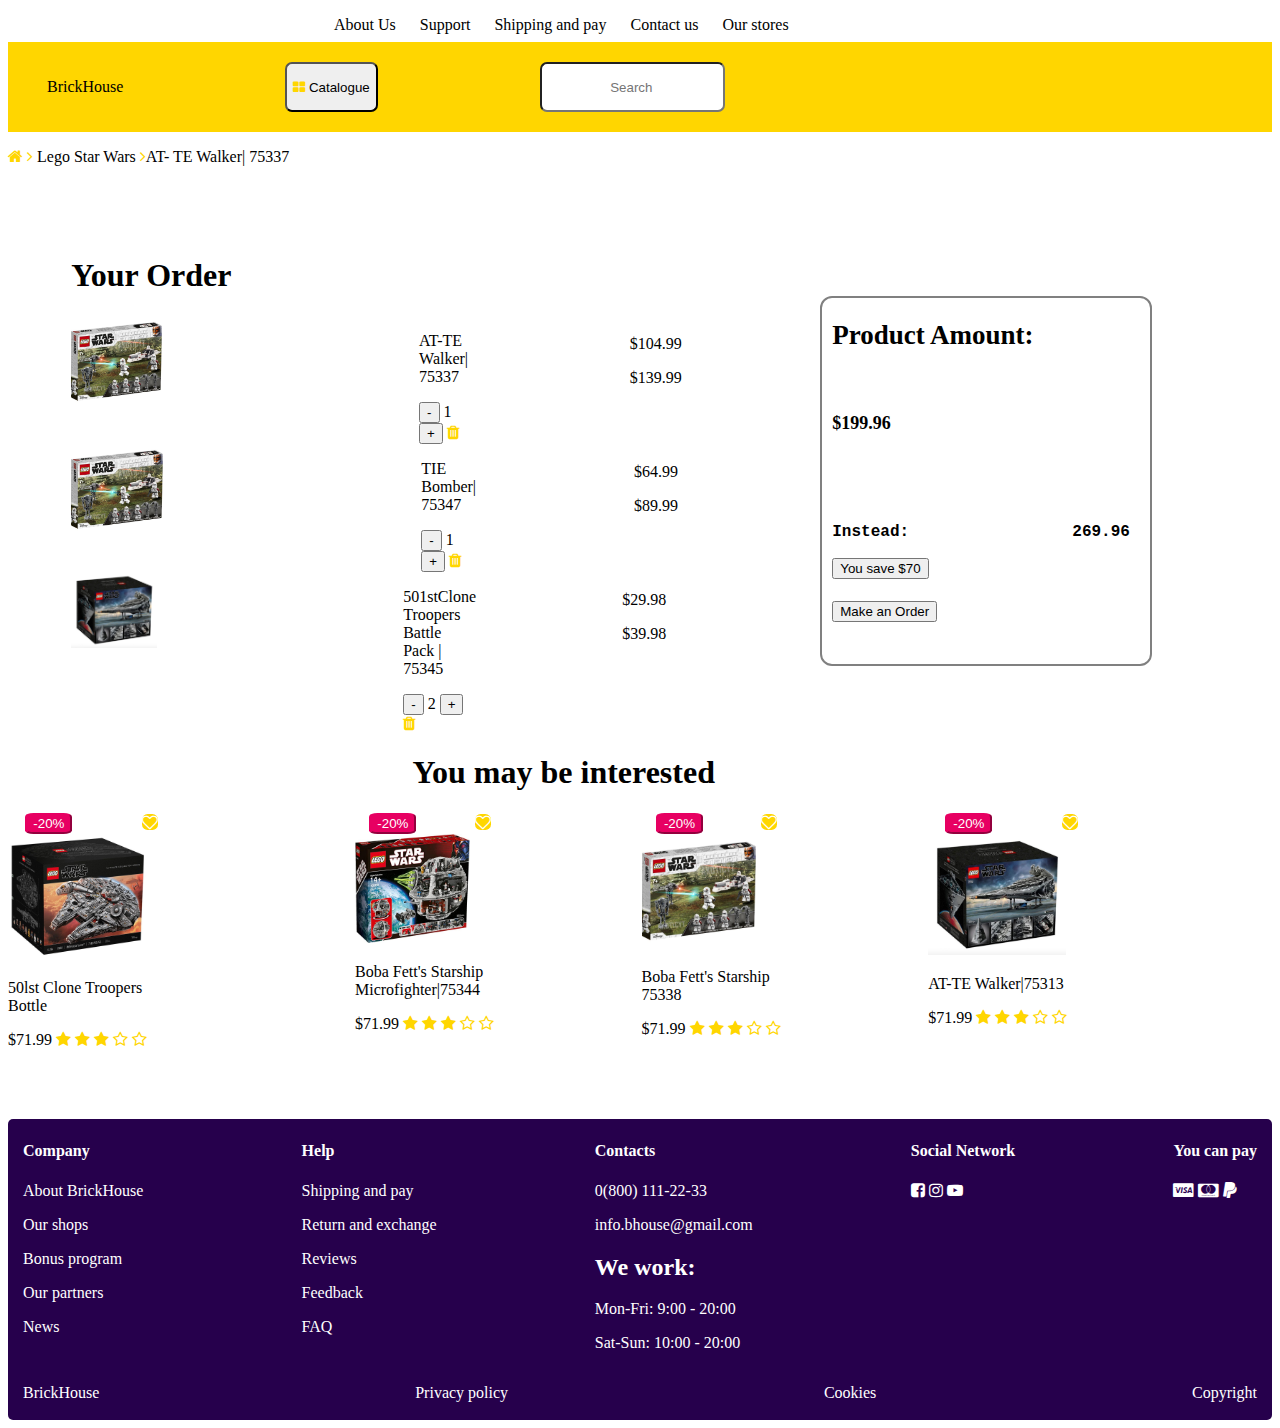
==== product-page-2/index.html @ 492277da "Product page" ====
<!DOCTYPE html>
<html lang="en">
<head>
    <meta charset="UTF-8">
    <meta http-equiv="X-UA-Compatible" content="IE=edge">
    <meta name="viewport" content="width=device-width, initial-scale=1.0">
    <title>Product-Page-2</title>
    <link rel="stylesheet" href="style.css">
    <link rel="stylesheet" href="https://cdnjs.cloudflare.com/ajax/libs/font-awesome/4.7.0/css/font-awesome.min.css">

</head>
<body>
    <div class="header">
        <div class="nav-bar">
            <nav>
                <li><a>About Us</a></li>
                <li><a>Support</a></li>
                <li><a>Shipping and pay</a></li>
                <li><a>Contact us</a></li>
                <li><a>Our stores</a></li>
            </nav>
        </div>
        <div class="nav-bar-2">
            <p><i class="fa fa-home" aria-hidden="true"></i>   BrickHouse</p>
            <button><i class="fa fa-th-large" aria-hidden="true"></i> Catalogue</button>
            <input type="text" placeholder="                  Search">
            <i class="fa fa-heart-o" aria-hidden="true"></i>
            <i class="fa fa-shopping-cart" aria-hidden="true"></i>
            <i class="fa fa-user" aria-hidden="true"></i>
        </div>
        <div class="lego-wars">
            <p><i class="fa fa-home" aria-hidden="true"></i> <i class="fa fa-angle-right" aria-hidden="true"></i> Lego Star Wars <i class="fa fa-angle-right" aria-hidden="true"></i>AT- TE Walker| 75337</p>
            <br>
            <br>
            <br>
        </div>
    </div>
    <div class="orders">
        <div class="sideSection">
            <h1>Your Order</h1>
            <div class="order1">
                <div id="img1">
                    <img src="images/starwars-1.jpeg" alt="Bomber robot">
                </div>
                <div id="word1">
                    <div>
                        <p>AT-TE Walker| 75337 </p>
                        <button> - </button> 1 <button> + </button>
                        <i class="fa fa-trash" aria-hidden="true"></i>
                    </div>
                    <div id="word2">
                        <p>$104.99 </p>
                        <p> $139.99</p>
                    </div>
                </div>
            </div>
            <div class="order1">
                <div id="img1">
                    <img src="images/starwars-1.jpeg" alt="fighter robot">
                </div>
                <div id="word1">
                    <div>
                        <p>TIE Bomber| 75347 </p>
                        <button> - </button> 1 <button> + </button>
                        <i class="fa fa-trash" aria-hidden="true"></i>
                    </div>
                    <div id="word2">
                        <p>$64.99</p>
                        <p>$89.99</p>
                    </div>
                </div>
            </div>
            <div class="order1">
                <div id="img1">
                    <img src="images/starwars-destroyer.jpeg" alt="robot intermingling">
                </div>
                <div id="word1">
                    <div>
                        <p>501stClone Troopers Battle Pack | 75345 </p>
                        <button> - </button> 2 <button> + </button>
                        <i class="fa fa-trash" aria-hidden="true"></i>
                    </div>
                    <div id="word21">
                        <p>$29.98</p>
                        <p>$39.98</p>
                    </div>
                </div>
            </div>
        </div>
        <div id="instructor">
            <h2>Product Amount:</h2>
            <br>
            <p>$199.96</p>
            <br>
            <pre> <p>Instead:                 269.96</p></pre>
            <button id="btn12">You save $70</button>
            <br>
            <br>
            <button id="btn1">Make an Order</button>
            <br>
            <br>
            <br>
        </div>
    </div>
    <h1 class="interest">You may be interested</h1>
    <div class="inner-div">
        <div> 
            <div class="button-heart">
                <button>-20%</button>
                <i class="fa fa-heart-o" aria-hidden="true"></i>
            </div>
            <img src="images/starwarsset1.jpeg" alt="movie">
            <p>50lst Clone Troopers<br>Bottle </p>
            <div>
                <p>$71.99
                    <i class="fa fa-star" aria-hidden="true"></i>
                    <i class="fa fa-star" aria-hidden="true"></i>
                    <i class="fa fa-star" aria-hidden="true"></i>
                    <i class="fa fa-star-o" aria-hidden="true"></i>
                    <i class="fa fa-star-o" aria-hidden="true"></i>
                </p>
            </div>
        </div>
        <div>
            <div class="button-heart">
                <button>-20%</button>
                <i class="fa fa-heart-o" aria-hidden="true"></i>
            </div>
            <img src="images/Star Wars Lego Sets (1).png" alt="movie">
            <p>Boba Fett's Starship<br>Microfighter|75344</p>
            <div>
                <p>$71.99
                    <i class="fa fa-star" aria-hidden="true"></i>
                    <i class="fa fa-star" aria-hidden="true"></i>
                    <i class="fa fa-star" aria-hidden="true"></i>
                    <i class="fa fa-star-o" aria-hidden="true"></i>
                    <i class="fa fa-star-o" aria-hidden="true"></i>
                </p>
                </div>
            </div>
            <div>
                <div class="button-heart">
                    <button>-20%</button>
                    <i class="fa fa-heart-o" aria-hidden="true"></i>
                </div>
                <img src="images/starwars-1.jpeg" alt="movie">
                <p>Boba Fett's Starship<br>75338</p>
                <div>
                    <p>$71.99        
                        <i class="fa fa-star" aria-hidden="true"></i>
                        <i class="fa fa-star" aria-hidden="true"></i>
                        <i class="fa fa-star" aria-hidden="true"></i>
                        <i class="fa fa-star-o" aria-hidden="true"></i>
                        <i class="fa fa-star-o" aria-hidden="true"></i>
                    </p>
                </div>
            </div>
            <div> 
                <div class="button-heart">
                    <button>-20%</button>
                    <i class="fa fa-heart-o" aria-hidden="true"></i>
                </div>
                <img src="images/starwars-destroyer.jpeg" alt="movie">
                <p>AT-TE Walker|75313</p>
                <div>
                    <p>$71.99        
                        <i class="fa fa-star" aria-hidden="true"></i>
                        <i class="fa fa-star" aria-hidden="true"></i>
                        <i class="fa fa-star" aria-hidden="true"></i>
                        <i class="fa fa-star-o" aria-hidden="true"></i>
                        <i class="fa fa-star-o" aria-hidden="true"></i>
                    </p>
                </div>
            </div>
        </div>
        <br>
        <br>
        <br>
    <footer class="footer-div">
        <div class="footer">
            <div class="footer-inside">
                <h4>Company</h4>
                <p>About BrickHouse</p>
                <p>Our shops</p>
                <p>Bonus program</p>
                <p>Our partners</p>
                <p>News</p>
            </div>
            <div class="footer-inside">
                <h4>Help</h4>
                <p>Shipping and pay</p>
                <p>Return and exchange</p>
                <p>Reviews</p>
                <p>Feedback</p>
                <p>FAQ</p>
            </div>
            <div class="footer-inside">
                <h4>Contacts</h4>
                <p>0(800) 111-22-33</p>
                <p>info.bhouse@gmail.com</p>
                <h2>We work:</h2>
                <p>Mon-Fri: 9:00 - 20:00 </p>
                <p>Sat-Sun: 10:00 - 20:00 </p>
            </div>
            <div class="footer-inside">
                <h4>Social Network</h4>
                <i class="fa fa-facebook-square" aria-hidden="true"></i>
                <i class="fa fa-instagram" aria-hidden="true"></i>
                <i class="fa fa-youtube-play" aria-hidden="true"></i>
            </div>
            <div class="footer-inside"> 
                <h4>You can pay</h4>
                <i class="fa fa-cc-visa" aria-hidden="true"></i>
                <i class="fa fa-cc-mastercard" aria-hidden="true"></i>
                <i class="fa fa-paypal" aria-hidden="true"></i>
            </div>
        </div>
        <div class="footer-2">
            <p>BrickHouse</p>
            <p>Privacy policy</p>
            <p>Cookies</p>
            <p>Copyright</p>
        </div>
    </footer>
</body>
</html>
---- product-page-2/style.css ----
.nav-bar{
    display: flex;
    flex-direction: row;
    justify-content: space-between;
    margin: 0% 25%;
}
.nav-bar li{
    display:inline-block;
    list-style-type: none;
    padding: 8px 10px;
}
.nav-bar-2{
    display: flex;
    flex-direction: row;
    justify-content: space-between;
    background-color: #FFD600;
    padding: 20px;
}
.nav-bar-2 button{
    border-radius: 7px;

}
.nav-bar-2 input{
    border-radius: 7px;
}
.interest{
    margin-left: 32%;
}
.inner-div{
    display: flex;
    flex-direction: row;
    /* justify-content: space-between; */
}
.inner-div img{
    width: 40%;
}
.button-heart{
    margin-left: 5%;
    /* background-color: #FFD600; */   
}
.button-heart i{
    margin-left: 20%;
    color: white;
    background-color: #FFD600;
    border-radius: 35%;
}
.button-heart button{
    border-radius: 18%;
    background-color: #E70062;
    border-color: #E70062;
    color: white;
}
i {
    color: #FFD600;
}
.orders{
    display: flex;
    justify-content: space-between;
    margin-left: 5%;
}
.orders img {
    width: 30%
}
#word1{
    display: flex;
    justify-content: space-between;
    margin-top: 0%;
    margin-left: 10%; 
}
#word2{
    margin-left: 160%;
    margin-top: 3%;
}
#word21{
    margin-left: 125%;
    margin-top: 3%;
}
.order1{
    display: flex;
    justify-content: space-between;
}
#instructor{
    margin-right: 10%;
    margin-left: 25%;
    margin-top: 5%;
    border-radius: 12px;
    border: solid 2px gray;
    background-color: white;
    font-weight: bolder;
    border-width: 100%;
    height: max-content;
    font-size:large;
    padding-left: 10px;
    padding-right: 20px;
    justify-content: space-between;
}
#centered{
    text-align: center;
}
.img2{
    display: flex;
    justify-content: space-between;
    margin: 3% 10%;
}
#btn2{
    padding: 0px, 100px;
    margin-left: 45%;
    color: white;
    background-color: orange;
    border: solid orange 25px;
    border-radius: 5px;
}
#btn2b{
    padding: 0px, 150px;
    margin-left: 40%;
    color: white;
    background-color: orange;
    border: solid orange 5px;
    width: 300px;
    height: 40px;
    border-radius: 5px;
}
.Last{
    display: flex;
    color: white;
    padding: 1% 1%;
    align-items: center;
    justify-content: space-between;
    background-color: #26004c;
    margin: 0% 0%;
}
.LastL{
    display: flex;
    color: white;
    align-items: center;
    justify-content: space-between;
    background-color: #26004c;
    margin: 0% 0%;
    padding-right: 35%;
    padding-left: 1%;
}

.footer{
    display: flex;
    flex-direction: row;
    justify-content: space-between;
}
.footer-div{
    background-color: #26004C;
    color: white;
    padding: 2px 15px;
    border-radius: 5px;
    
}
.footer-inside i{
    color: white;
}
.footer-2{
    display: flex;
    flex-direction: row;
    justify-content: space-between;
}
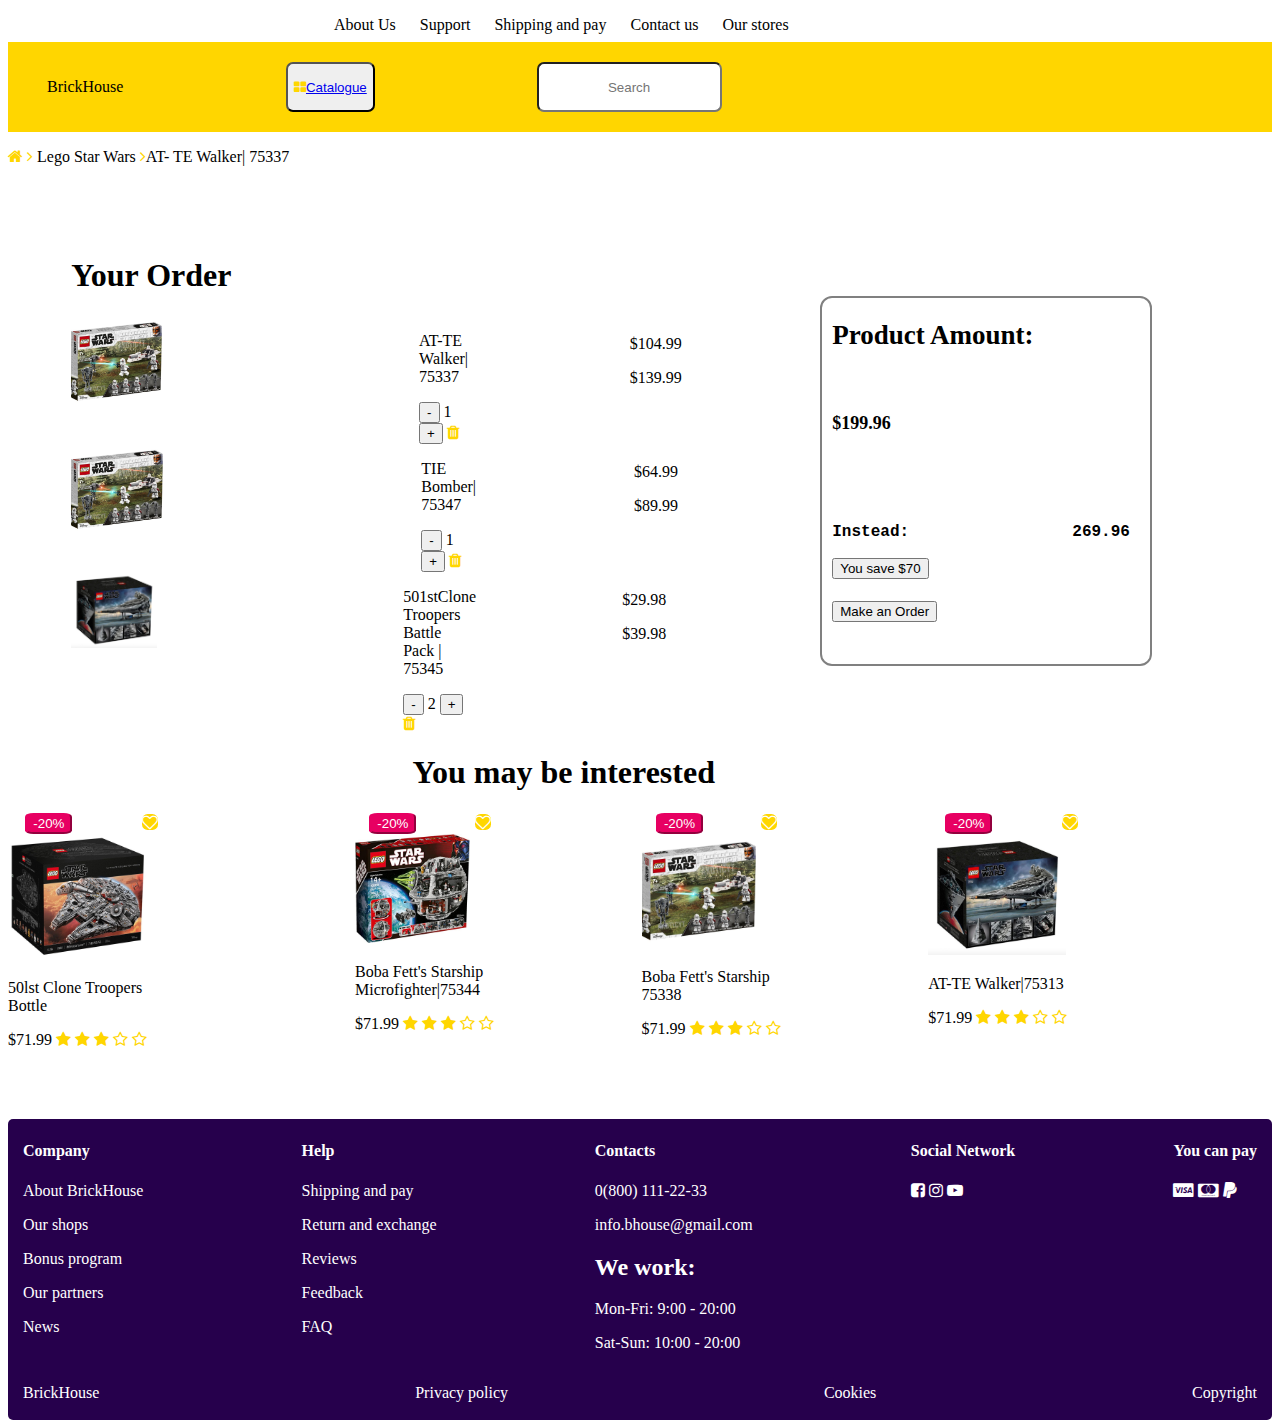
==== commit a0b3acc1: "product page" ====
--- a/product-page-2/index.html
+++ b/product-page-2/index.html
@@ -22,7 +22,7 @@
         </div>
         <div class="nav-bar-2">
             <p><i class="fa fa-home" aria-hidden="true"></i>   BrickHouse</p>
-            <button><i class="fa fa-th-large" aria-hidden="true"></i> Catalogue</button>
+            <button><i class="fa fa-th-large" aria-hidden="true"></i><a href="/catalogue/index.html">Catalogue</a></button>
             <input type="text" placeholder="                  Search">
             <i class="fa fa-heart-o" aria-hidden="true"></i>
             <i class="fa fa-shopping-cart" aria-hidden="true"></i>
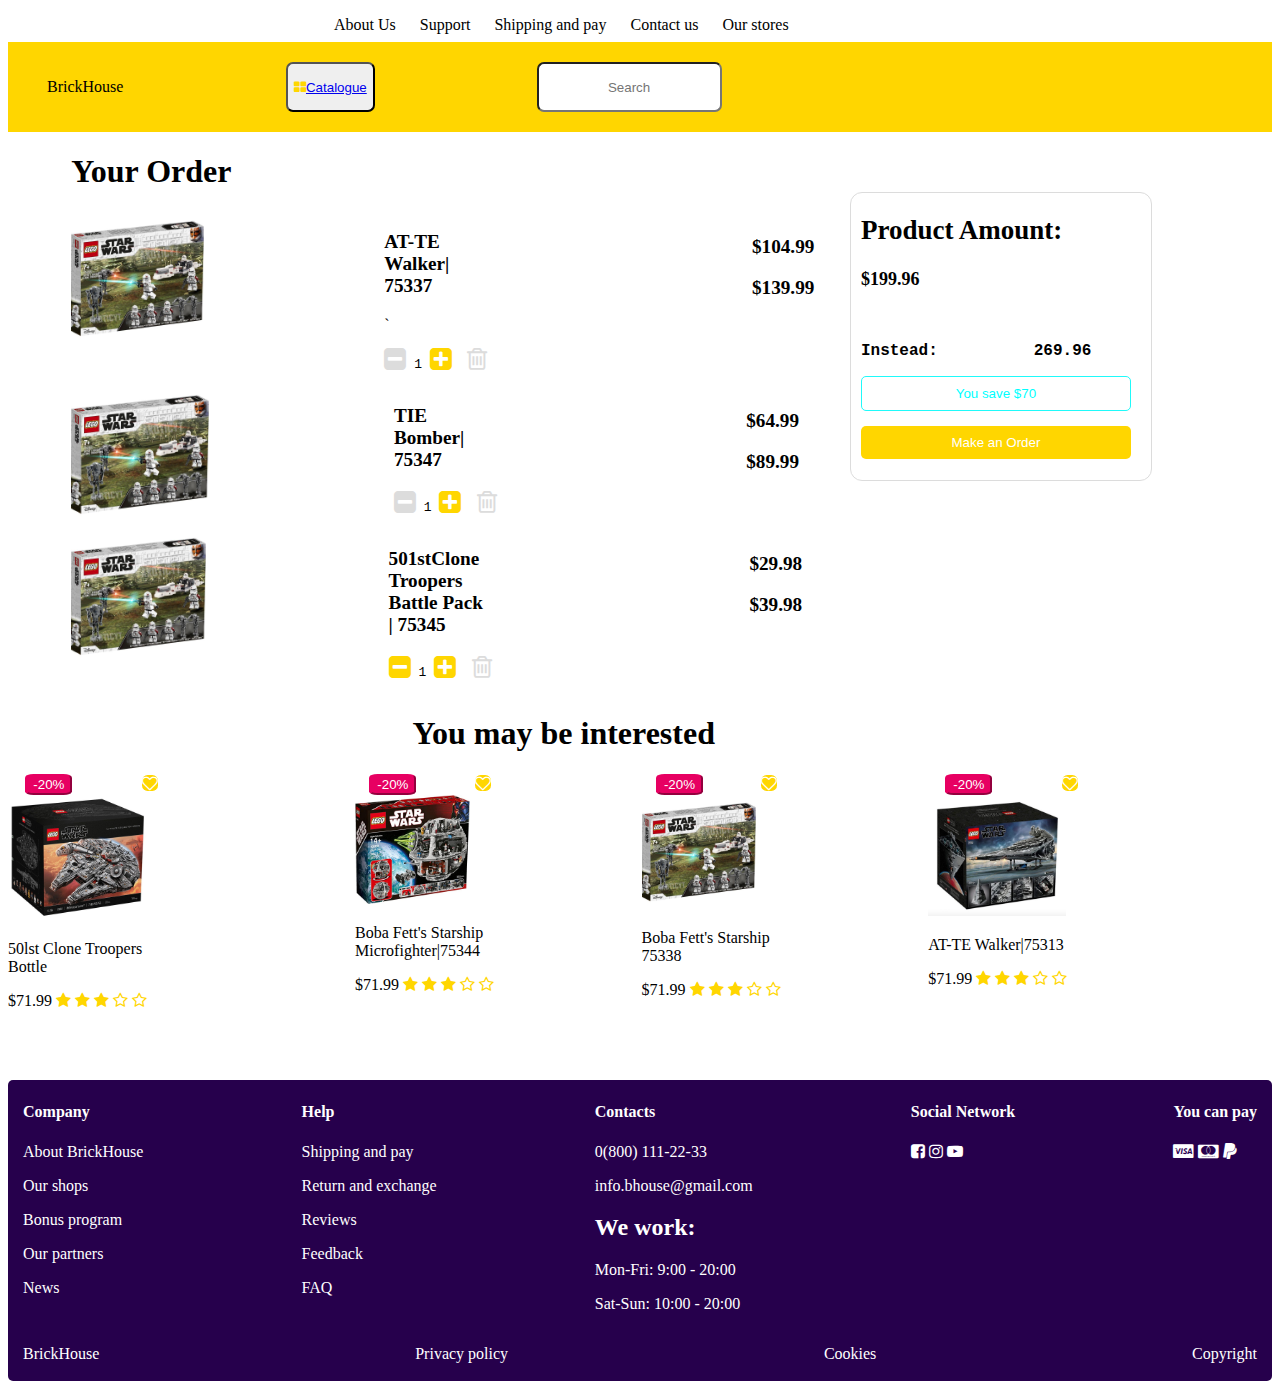
==== commit cc934233: "style" ====
--- a/product-page-2/index.html
+++ b/product-page-2/index.html
@@ -28,12 +28,6 @@
             <i class="fa fa-shopping-cart" aria-hidden="true"></i>
             <i class="fa fa-user" aria-hidden="true"></i>
         </div>
-        <div class="lego-wars">
-            <p><i class="fa fa-home" aria-hidden="true"></i> <i class="fa fa-angle-right" aria-hidden="true"></i> Lego Star Wars <i class="fa fa-angle-right" aria-hidden="true"></i>AT- TE Walker| 75337</p>
-            <br>
-            <br>
-            <br>
-        </div>
     </div>
     <div class="orders">
         <div class="sideSection">
@@ -45,12 +39,11 @@
                 <div id="word1">
                     <div>
                         <p>AT-TE Walker| 75337 </p>
-                        <button> - </button> 1 <button> + </button>
-                        <i class="fa fa-trash" aria-hidden="true"></i>
+                        `<pre><i class="fa fa-minus-square" aria-hidden="true" id="grey"></i> 1 <i class="fa fa-plus-square" aria-hidden="true" id="yelobox"></i>  <i class="fa fa-trash-o" aria-hidden="true" id="grey"></i></pre>
                     </div>
                     <div id="word2">
                         <p>$104.99 </p>
-                        <p> $139.99</p>
+                        <p>$139.99</p>
                     </div>
                 </div>
             </div>
@@ -61,8 +54,7 @@
                 <div id="word1">
                     <div>
                         <p>TIE Bomber| 75347 </p>
-                        <button> - </button> 1 <button> + </button>
-                        <i class="fa fa-trash" aria-hidden="true"></i>
+                        <pre><i class="fa fa-minus-square" aria-hidden="true" id="grey"></i> 1 <i class="fa fa-plus-square" aria-hidden="true" id="yelobox"></i>  <i class="fa fa-trash-o" aria-hidden="true" id="grey"></i></pre>
                     </div>
                     <div id="word2">
                         <p>$64.99</p>
@@ -72,13 +64,12 @@
             </div>
             <div class="order1">
                 <div id="img1">
-                    <img src="images/starwars-destroyer.jpeg" alt="robot intermingling">
+                    <img src="images/starwars-1.jpeg" alt="starwars">
                 </div>
                 <div id="word1">
                     <div>
                         <p>501stClone Troopers Battle Pack | 75345 </p>
-                        <button> - </button> 2 <button> + </button>
-                        <i class="fa fa-trash" aria-hidden="true"></i>
+                        <pre><i class="fa fa-minus-square" aria-hidden="true" id="yelobox"></i> 1 <i class="fa fa-plus-square" aria-hidden="true" id="yelobox"></i>  <i class="fa fa-trash-o" aria-hidden="true" id="grey"></i></pre>
                     </div>
                     <div id="word21">
                         <p>$29.98</p>
@@ -89,15 +80,10 @@
         </div>
         <div id="instructor">
             <h2>Product Amount:</h2>
-            <br>
             <p>$199.96</p>
-            <br>
-            <pre> <p>Instead:                 269.96</p></pre>
-            <button id="btn12">You save $70</button>
-            <br>
-            <br>
-            <button id="btn1">Make an Order</button>
-            <br>
+            <pre> <p>Instead:          269.96</p></pre>
+            <button id="button1">You save $70</button>
+            <button id="button2">Make an Order</button>
             <br>
             <br>
         </div>
--- a/product-page-2/style.css
+++ b/product-page-2/style.css
@@ -59,7 +59,25 @@
     margin-left: 5%;
 }
 .orders img {
-    width: 30%
+    width: 50%
+}
+/* .order1 p{
+    font-style: 800%;
+} */
+.order button{
+    color: white;
+    background-color: #FFD600;
+    border-radius: 7px;
+    border-color: #FFD600;
+}
+#yelobox{
+    color:#ffd600
+}
+#grey{
+    color: gainsboro;
+    }
+.orders i{
+    font-size: 160%;
 }
 #word1{
     display: flex;
@@ -67,12 +85,16 @@
     margin-top: 0%;
     margin-left: 10%; 
 }
+#word1 p{
+    font-weight: 600;
+    font-size: 120%;
+}
 #word2{
     margin-left: 160%;
     margin-top: 3%;
 }
 #word21{
-    margin-left: 125%;
+    margin-left: 160%;
     margin-top: 3%;
 }
 .order1{
@@ -84,7 +106,7 @@
     margin-left: 25%;
     margin-top: 5%;
     border-radius: 12px;
-    border: solid 2px gray;
+    border: solid thin gainsboro;
     background-color: white;
     font-weight: bolder;
     border-width: 100%;
@@ -102,22 +124,21 @@
     justify-content: space-between;
     margin: 3% 10%;
 }
-#btn2{
-    padding: 0px, 100px;
-    margin-left: 45%;
+#button1{
+    padding: 9px;
+    width: 270px;
+    border:solid thin rgb(31, 250, 250);
+    border-radius: 5px;
+    color: aqua;
+    background-color: white;
+}
+#button2{
+    padding: 9px;
+    width: 270px;
+    margin-top: 15px;
     color: white;
-    background-color: orange;
-    border: solid orange 25px;
-    border-radius: 5px;
-}
-#btn2b{
-    padding: 0px, 150px;
-    margin-left: 40%;
-    color: white;
-    background-color: orange;
-    border: solid orange 5px;
-    width: 300px;
-    height: 40px;
+    background-color: #FFD600;
+    border: transparent;
     border-radius: 5px;
 }
 .Last{
@@ -159,4 +180,4 @@
     display: flex;
     flex-direction: row;
     justify-content: space-between;
-}+}
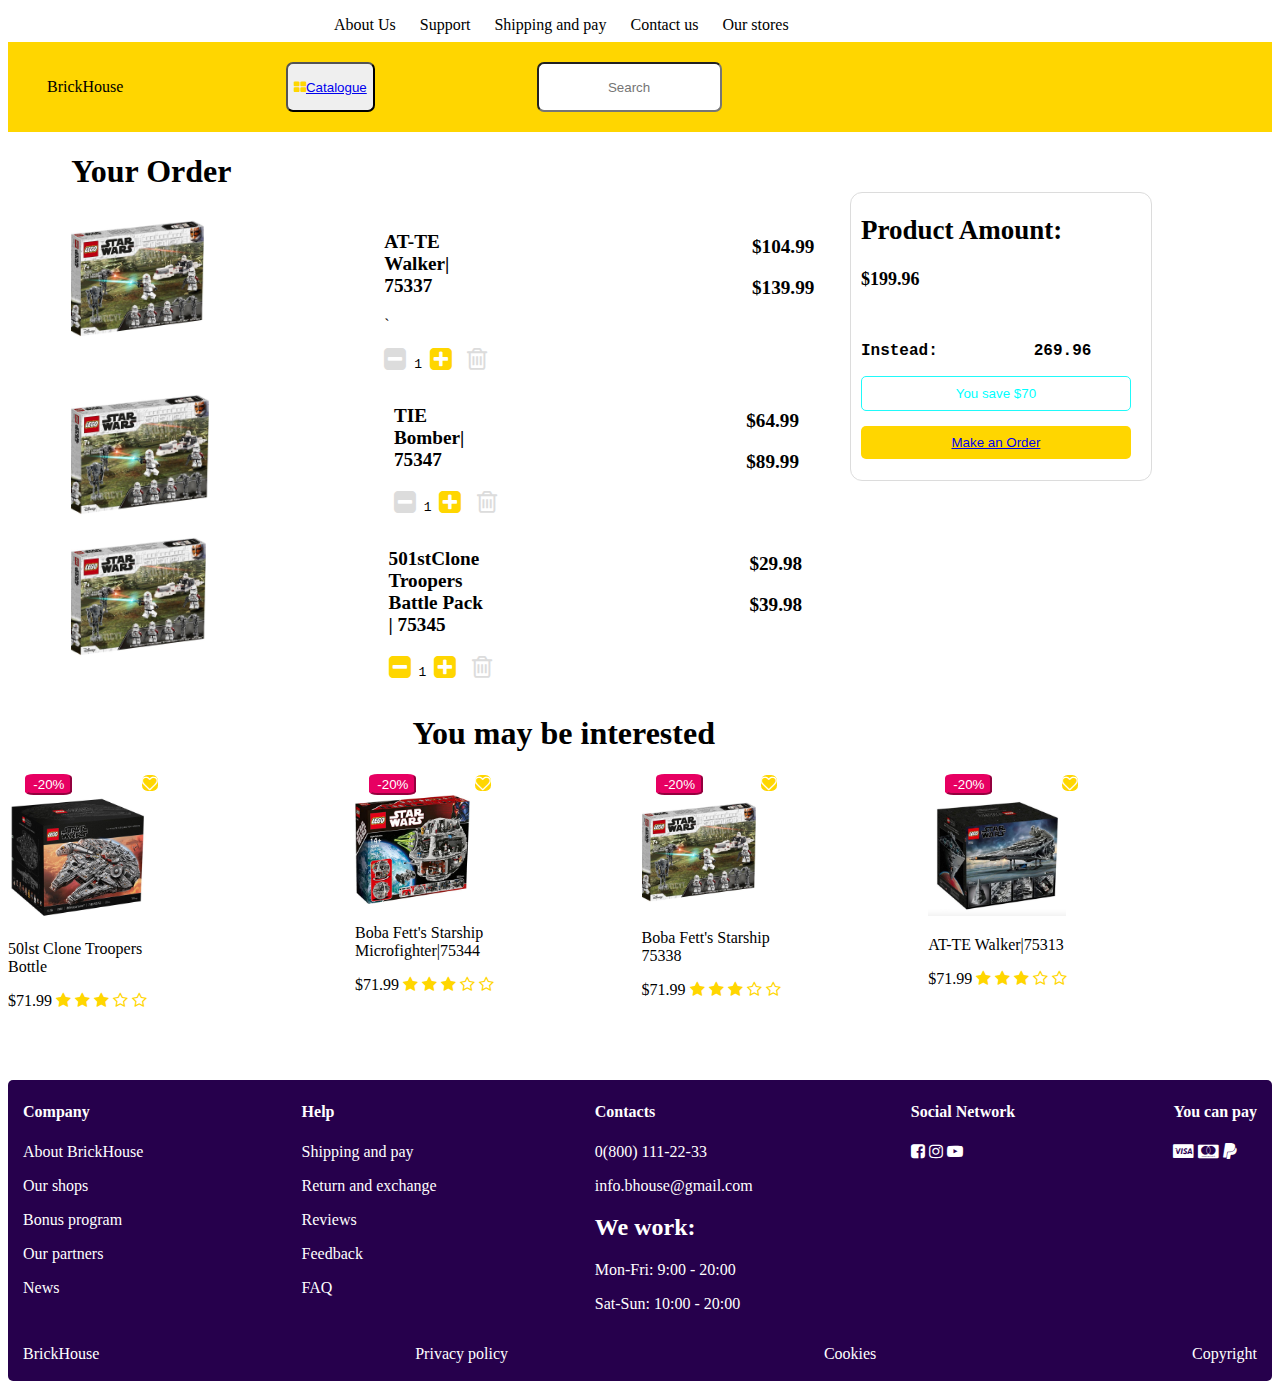
==== commit 7b1b61a0: "Order confirming" ====
--- a/product-page-2/index.html
+++ b/product-page-2/index.html
@@ -83,14 +83,14 @@
             <p>$199.96</p>
             <pre> <p>Instead:          269.96</p></pre>
             <button id="button1">You save $70</button>
-            <button id="button2">Make an Order</button>
+            <button id="button2"> <a href="/order-confirming-page/index.html">Make an Order</a></button>
             <br>
             <br>
         </div>
     </div>
     <h1 class="interest">You may be interested</h1>
     <div class="inner-div">
-        <div> 
+        <div class="inner-div1"> 
             <div class="button-heart">
                 <button>-20%</button>
                 <i class="fa fa-heart-o" aria-hidden="true"></i>
@@ -107,7 +107,7 @@
                 </p>
             </div>
         </div>
-        <div>
+        <div class="inner-div1">
             <div class="button-heart">
                 <button>-20%</button>
                 <i class="fa fa-heart-o" aria-hidden="true"></i>
@@ -124,7 +124,7 @@
                 </p>
                 </div>
             </div>
-            <div>
+            <div class="inner-div1">
                 <div class="button-heart">
                     <button>-20%</button>
                     <i class="fa fa-heart-o" aria-hidden="true"></i>
@@ -141,7 +141,7 @@
                     </p>
                 </div>
             </div>
-            <div> 
+            <div class="inner-div1"> 
                 <div class="button-heart">
                     <button>-20%</button>
                     <i class="fa fa-heart-o" aria-hidden="true"></i>
--- a/product-page-2/style.css
+++ b/product-page-2/style.css
@@ -181,3 +181,80 @@
     flex-direction: row;
     justify-content: space-between;
 }
+@media (min-width: 320px) and (max-width: 480px) {
+   body{
+ 
+    }
+    .header{
+     width: 184%;
+    } 
+    .inner-div1{
+        margin-left: 15%
+    }
+    .interest{
+        margin-left: 16%;
+    }
+    .interest p{
+        font-size: 1000%;
+    }
+    /* .footer-inside{
+    
+    } */
+    .footer-div{
+        width: 170%;   
+    }     
+}
+@media (min-width: 481px) and (max-width: 768px) {
+    body{
+ 
+    }
+    .header{
+     width: 129%;
+    } 
+    .inner-div1{
+        margin-left: 14%
+    }
+    .interest p{
+        font-size: 1000%;
+    }
+    /* .footer-inside{
+    
+    } */
+    .footer-div{
+        width: 124%;   
+    }  
+}
+@media (min-width: 769px) and (max-width: 1024px) {
+    body{
+ 
+    }
+    .header{
+        width: 120%;
+       } 
+       .inner-div1{
+           margin-left: 14%
+       }
+       .interest p{
+           font-size: 1000%;
+       }
+       /* .footer-inside{
+       
+       } */
+       .footer-div{
+           width: 100%;   
+       } 
+}
+@media (min-width: 1025px) and (max-width: 1200px){
+    body{
+ 
+    }
+    .header{
+        width:87%;
+    } 
+    .interest p{
+        font-size: 1000%;
+    }
+    .footer-div{
+        width: 83%;   
+    }  
+}
